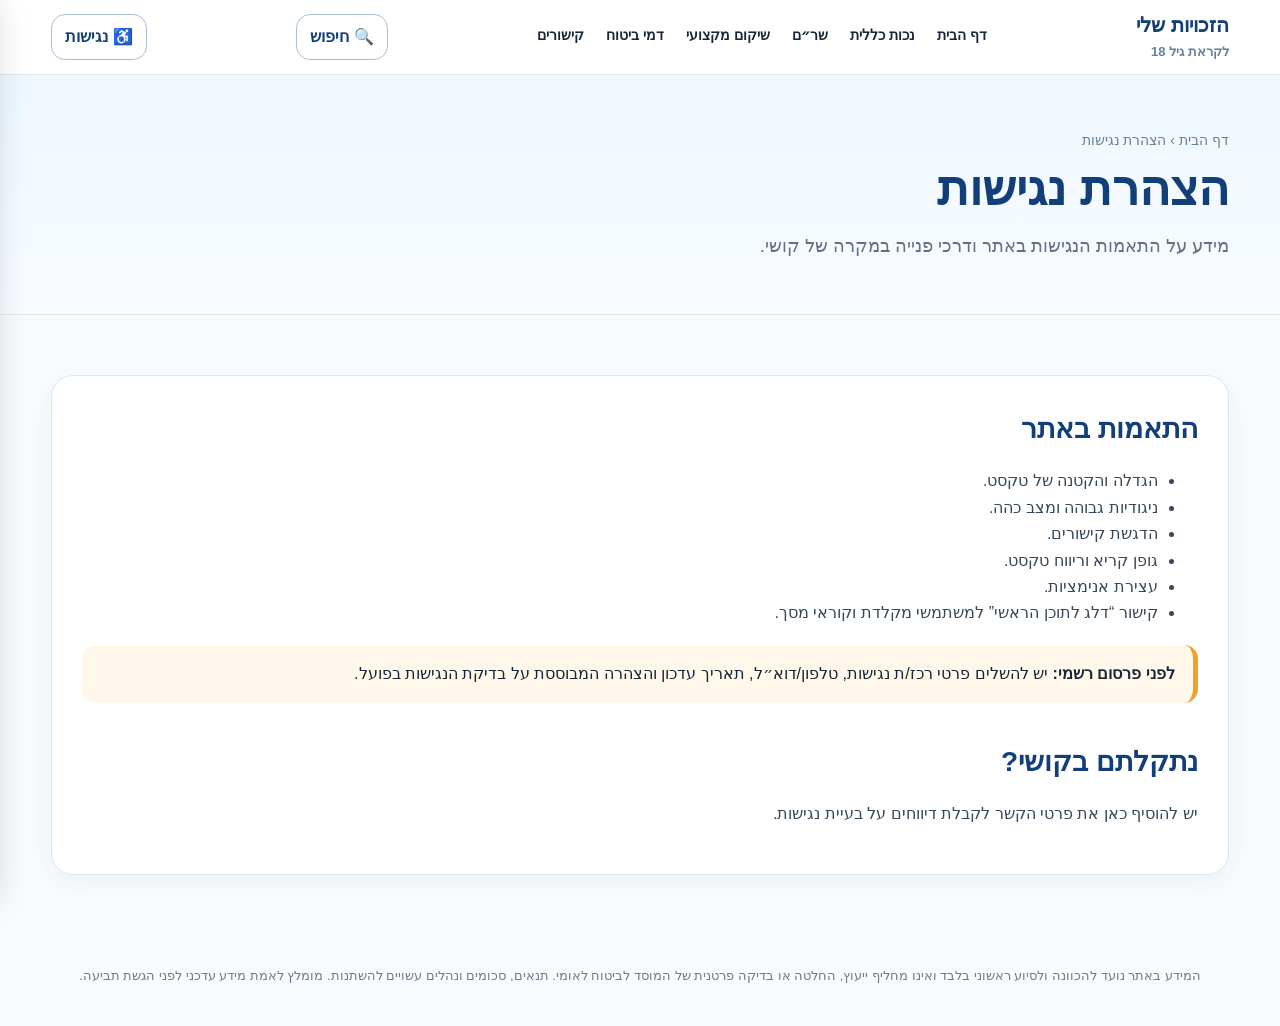
==== accessibility.html @ 611c0c7a "Add files via upload" ====
<!doctype html><html lang="he" dir="rtl"><head><meta charset="utf-8"><meta name="viewport" content="width=device-width,initial-scale=1">
<title>הזכויות שלי – לקראת גיל 18</title><link rel="stylesheet" href="styles.css"></head><body>

<div id="search-overlay" class="search-overlay" aria-hidden="true"></div>
<section id="search-modal" class="search-modal" role="dialog" aria-modal="true" aria-hidden="true" aria-labelledby="search-title">
  <div class="search-head">
    <h2 id="search-title">חיפוש באתר</h2>
    <button id="search-close" class="search-close" type="button" aria-label="סגירת חיפוש">×</button>
  </div>
  <div class="search-box">
    <input id="site-search-input" type="search" placeholder="לדוגמה: אי־כושר, שר״ם, עצמאי, גיוס, 20% נכות" autocomplete="off" aria-label="חיפוש באתר">
  </div>
  <div class="search-help">החיפוש מתבצע בכל עמודי האתר ומציג תוצאות מיידית.</div>
  <div id="search-count" class="search-count"></div>
  <div id="search-results" class="search-results" aria-live="polite"></div>
</section>


<a class="skip-link" href="#main">דלג/י לתוכן הראשי</a>
<div id="a11y-overlay" class="a11y-overlay" aria-hidden="true"></div>
<aside id="a11y-panel" class="a11y-panel" aria-hidden="true" aria-labelledby="a11y-title">
  <div class="a11y-head"><h2 id="a11y-title">אפשרויות נגישות</h2><button id="a11y-close" class="a11y-close" type="button" aria-label="סגירת תפריט נגישות">×</button></div>
  <p class="a11y-intro">אפשר להתאים את תצוגת האתר לצרכים שלך. ההעדפות נשמרות במכשיר.</p>
  <div class="a11y-grid">
    <button id="font-plus" class="a11y-action" type="button"><span>א+</span>הגדלת טקסט</button>
    <button id="font-minus" class="a11y-action" type="button"><span>א−</span>הקטנת טקסט</button>
    <button class="a11y-action" type="button" data-a11y-toggle="contrast" aria-pressed="false"><span>◐</span>ניגודיות גבוהה</button>
    <button class="a11y-action" type="button" data-a11y-toggle="dark" aria-pressed="false"><span>☾</span>מצב כהה</button>
    <button class="a11y-action" type="button" data-a11y-toggle="links" aria-pressed="false"><span>🔗</span>הדגשת קישורים</button>
    <button class="a11y-action" type="button" data-a11y-toggle="readable" aria-pressed="false"><span>אא</span>גופן קריא</button>
    <button class="a11y-action" type="button" data-a11y-toggle="spacing" aria-pressed="false"><span>↔</span>ריווח טקסט</button>
    <button class="a11y-action" type="button" data-a11y-toggle="motion" aria-pressed="false"><span>Ⅱ</span>עצירת אנימציות</button>
  </div>
  <button id="a11y-reset" class="a11y-reset" type="button">איפוס הגדרות נגישות</button>
  <a class="a11y-statement" href="accessibility.html">הצהרת נגישות</a>
  <div class="a11y-note">הכלים מסייעים בהתאמת התצוגה. נגישות מלאה תלויה גם במבנה האתר, ניווט מקלדת, קוראי מסך ותוכן חלופי.</div>
</aside>
<header><div class="container nav">
<a class="brand" href="index.html">הזכויות שלי<br><small>לקראת גיל 18</small></a>
<nav class="menu">
<a href="index.html">דף הבית</a>
<a href="disability.html">נכות כללית</a>
<a href="special-services.html">שר״ם</a>
<a href="vocational-rehab.html">שיקום מקצועי</a>
<a href="insurance.html">דמי ביטוח</a>
<a href="links.html">קישורים</a>
</nav>
<button class="search-trigger" type="button" data-search-trigger aria-haspopup="dialog" aria-controls="search-modal">🔍 חיפוש</button>
<button id="a11y-trigger" class="access" type="button" aria-haspopup="dialog" aria-expanded="false" aria-controls="a11y-panel">♿ נגישות</button>
</div></header>
<main id="main">
<section class="page-hero"><div class="container"><div class="breadcrumb"><a href="index.html">דף הבית</a> › הצהרת נגישות</div><h1>הצהרת נגישות</h1><p>מידע על התאמות הנגישות באתר ודרכי פנייה במקרה של קושי.</p></div></section>
<section class="section"><div class="container"><article class="content">
<h2>התאמות באתר</h2><ul><li>הגדלה והקטנה של טקסט.</li><li>ניגודיות גבוהה ומצב כהה.</li><li>הדגשת קישורים.</li><li>גופן קריא וריווח טקסט.</li><li>עצירת אנימציות.</li><li>קישור “דלג לתוכן הראשי” למשתמשי מקלדת וקוראי מסך.</li></ul>
<div class="warning callout"><b>לפני פרסום רשמי:</b> יש להשלים פרטי רכז/ת נגישות, טלפון/דוא״ל, תאריך עדכון והצהרה המבוססת על בדיקת הנגישות בפועל.</div>
<h2>נתקלתם בקושי?</h2><p>יש להוסיף כאן את פרטי הקשר לקבלת דיווחים על בעיית נגישות.</p>
</article></div></section></main>
<footer><div class="container">
המידע באתר נועד להכוונה ולסיוע ראשוני בלבד ואינו מחליף ייעוץ, החלטה או בדיקה פרטנית של המוסד לביטוח לאומי.
תנאים, סכומים ונהלים עשויים להשתנות. מומלץ לאמת מידע עדכני לפני הגשת תביעה.
</div></footer><script src="search-index.js"></script><script src="script.js"></script></body></html>
---- styles.css ----
:root{
  --navy:#123f7a; --navy2:#0d315f; --teal:#18a7a0; --purple:#6c59c8;
  --orange:#f1a129; --ink:#182638; --muted:#617083; --line:#dce7f0;
  --bg:#f7fbfe; --white:#fff; --soft:#edf7fc; --danger:#b64141;
  --base-font-size:16px; --text-spacing:normal;
}
*{box-sizing:border-box}
html{scroll-behavior:smooth;font-size:var(--base-font-size)}
body{margin:0;font-family:Arial,"Segoe UI",sans-serif;color:var(--ink);background:var(--bg);line-height:1.65;letter-spacing:var(--text-spacing)}
a{text-decoration:none;color:inherit} button,select,input{font:inherit}
.container{width:min(1180px,92%);margin:auto}
header{position:sticky;top:0;z-index:50;background:#ffffffed;backdrop-filter:blur(12px);border-bottom:1px solid var(--line)}
.nav{display:flex;align-items:center;justify-content:space-between;gap:18px;padding:13px 0}
.brand{font-weight:900;color:var(--navy);font-size:20px;line-height:1.2}.brand small{font-size:13px;font-weight:700;color:#66809a}
.menu{display:flex;gap:22px;align-items:center;font-weight:700;font-size:14px}.menu a{padding:9px 0;border-bottom:2px solid transparent}
.menu a:hover,.menu a.active{color:var(--navy);border-color:var(--teal)}
.access{border:1px solid #a9bfd5;border-radius:14px;padding:9px 13px;background:white;color:var(--navy);font-weight:800;cursor:pointer}
.hero{padding:64px 0;background:linear-gradient(180deg,#edf8ff 0%,#f9fcff 100%);border-bottom:1px solid var(--line)}
.hero-grid{display:grid;grid-template-columns:1.18fr .82fr;gap:36px;align-items:center}.eyebrow{font-weight:900;color:var(--teal);margin-bottom:12px}
h1{font-size:clamp(44px,6vw,72px);line-height:1.05;color:var(--navy);margin:0 0 16px}.hero p{font-size:20px;color:var(--muted);max-width:760px}
.btn{display:inline-flex;align-items:center;justify-content:center;gap:7px;border:0;border-radius:15px;padding:13px 20px;font-weight:900;cursor:pointer}
.primary{background:var(--navy);color:white}.secondary{background:white;border:1px solid #b8cadc;color:var(--navy)}
.ctas{display:flex;gap:12px;flex-wrap:wrap;margin-top:24px}.sign{display:grid;gap:12px}.sign a{color:white;padding:16px 20px;border-radius:16px;font-weight:900;font-size:19px;box-shadow:0 8px 22px #173c6220}
.s1{background:var(--navy)} .s2{background:var(--teal)} .s3{background:var(--purple)} .s4{background:var(--orange)}
.quiz{margin-top:-24px;background:white;border:1px solid var(--line);border-radius:25px;padding:28px;box-shadow:0 14px 34px #173c6218}
.section{padding:60px 0}.section h2,.quiz h2{text-align:center;color:var(--navy);font-size:34px;margin:0 0 8px}.sub{text-align:center;color:var(--muted);margin-bottom:22px}
.fields{display:grid;grid-template-columns:repeat(5,1fr);gap:12px}.field label{display:block;font-weight:900;font-size:13px;margin-bottom:8px}
select{width:100%;padding:12px;border:1px solid #ccd9e5;border-radius:12px;background:white}.quiz-action{text-align:center;margin-top:20px}
.result{display:none;margin-top:18px;background:#eef8ff;color:var(--navy);padding:16px;border-radius:15px;font-weight:800}
.cards{display:grid;grid-template-columns:repeat(4,1fr);gap:18px;margin-top:28px}.card{background:#fff;border:1px solid var(--line);border-radius:22px;padding:22px;box-shadow:0 8px 24px #173c6210;display:flex;flex-direction:column;min-height:455px}
.icon{width:72px;height:72px;border-radius:50%;display:grid;place-items:center;color:#fff;font-size:30px;margin-bottom:15px}.card h3{margin:0 0 7px;font-size:23px}.card p{color:var(--muted)}.card ul{padding-right:20px;line-height:1.95}.spacer{flex:1}
.blue .icon,.blue .btn{background:var(--navy)} .teal .icon,.teal .btn{background:var(--teal)} .purple .icon,.purple .btn{background:var(--purple)} .orange .icon,.orange .btn{background:var(--orange)} .card .btn{color:white}
.next{background:linear-gradient(135deg,#e9f6ff,#f7fbff);border:1px solid var(--line);border-radius:24px;padding:28px}.next h2{text-align:right;margin:0 0 8px}.next p{color:var(--muted)}
.links-grid{display:grid;grid-template-columns:repeat(4,1fr);gap:14px;margin-top:24px}.linkbox{background:#fff;border:1px solid var(--line);border-radius:18px;padding:20px}.linkbox .emoji{font-size:28px}.linkbox b{display:block;color:var(--navy);margin-top:8px}.linkbox small{display:block;color:var(--muted);margin-top:5px}
.page-hero{padding:54px 0 34px;background:linear-gradient(180deg,#eef8ff,#f9fcff);border-bottom:1px solid var(--line)}.page-hero h1{font-size:48px}.page-hero p{font-size:18px;color:var(--muted);max-width:800px}
.breadcrumb{font-size:14px;color:#67809a;margin-bottom:12px}.content-layout{display:grid;grid-template-columns:260px 1fr;gap:28px;align-items:start}.toc{position:sticky;top:92px;background:white;border:1px solid var(--line);border-radius:18px;padding:18px}
.toc b{color:var(--navy);display:block;margin-bottom:8px}.toc a{display:block;padding:7px 0;color:#506579}.content{background:white;border:1px solid var(--line);border-radius:22px;padding:30px;box-shadow:0 8px 24px #173c620c}
.content h2{text-align:right;color:var(--navy);font-size:28px;margin:36px 0 10px}.content h2:first-child{margin-top:0}.content h3{color:var(--navy2);margin:24px 0 7px}.content p,.content li{color:#36485a}
.callout{border-right:5px solid var(--teal);background:#effafa;padding:16px 18px;border-radius:14px;margin:18px 0}.warning{border-right-color:var(--orange);background:#fff7e9}.critical{border-right-color:var(--danger);background:#fff2f2}
.steps{display:grid;gap:12px;margin:18px 0}.step{display:grid;grid-template-columns:44px 1fr;gap:12px;align-items:start;background:#f8fbfe;border:1px solid var(--line);border-radius:15px;padding:15px}
.stepnum{width:40px;height:40px;border-radius:50%;display:grid;place-items:center;background:var(--navy);color:#fff;font-weight:900}
.tablewrap{overflow:auto;margin:16px 0}table{width:100%;border-collapse:collapse;min-width:650px}th,td{padding:12px 14px;border-bottom:1px solid var(--line);text-align:right;vertical-align:top}th{background:#eef6fb;color:var(--navy)}
.resource-list{display:grid;gap:10px}.resource{display:flex;justify-content:space-between;gap:12px;align-items:center;border:1px solid var(--line);border-radius:14px;padding:14px;background:#fff}.resource .meta{color:var(--muted);font-size:13px}.out{color:var(--navy);font-weight:900}
footer{padding:30px 0 40px;color:#6f7c8c;text-align:center;font-size:13px}.badge{display:inline-block;border-radius:999px;padding:5px 10px;background:#eaf4ff;color:var(--navy);font-size:12px;font-weight:900}

/* Accessibility panel */
.skip-link{position:fixed;top:-60px;right:20px;background:#000;color:#fff;padding:10px 14px;z-index:9999;border-radius:0 0 10px 10px}.skip-link:focus{top:0}
.a11y-overlay{position:fixed;inset:0;background:rgba(10,30,50,.35);z-index:9997;display:none}.a11y-overlay.open{display:block}
.a11y-panel{position:fixed;top:0;left:0;height:100vh;width:min(390px,92vw);z-index:9998;background:#fff;box-shadow:8px 0 36px rgba(0,0,0,.22);padding:24px;transform:translateX(-105%);transition:transform .22s ease;overflow:auto}
.a11y-panel.open{transform:translateX(0)}.a11y-head{display:flex;align-items:center;justify-content:space-between;gap:10px;margin-bottom:8px}.a11y-head h2{margin:0;color:var(--navy);font-size:26px}
.a11y-close{width:40px;height:40px;border-radius:50%;border:1px solid var(--line);background:#fff;cursor:pointer;font-size:22px}.a11y-intro{margin:0 0 18px;color:var(--muted)}
.a11y-grid{display:grid;grid-template-columns:1fr 1fr;gap:10px}.a11y-action{border:1px solid var(--line);background:#fff;border-radius:14px;padding:14px 10px;min-height:78px;cursor:pointer;font-weight:800;color:var(--navy);display:flex;flex-direction:column;justify-content:center;align-items:center;gap:4px}
.a11y-action:hover,.a11y-action[aria-pressed="true"]{background:#edf7ff;border-color:#7ca8d2}.a11y-action span{font-size:22px}.a11y-reset{width:100%;margin-top:14px;background:var(--navy);color:#fff;border:0;border-radius:14px;padding:13px;font-weight:900;cursor:pointer}
.a11y-statement{display:block;margin-top:16px;text-align:center;color:var(--navy);font-weight:800;text-decoration:underline}.a11y-note{font-size:12px;color:#6d7b8a;margin-top:14px;padding-top:12px;border-top:1px solid var(--line)}

/* Accessibility states */
body.a11y-contrast{background:#000!important;color:#fff!important}body.a11y-contrast *{background-color:#000!important;color:#fff!important;border-color:#fff!important;box-shadow:none!important}
body.a11y-dark{background:#111827;color:#f8fafc}body.a11y-dark header,body.a11y-dark .card,body.a11y-dark .quiz,body.a11y-dark .content,body.a11y-dark .toc,body.a11y-dark .linkbox,body.a11y-dark .resource,body.a11y-dark .a11y-panel{background:#172033;color:#f8fafc}
body.a11y-dark p,body.a11y-dark li,body.a11y-dark .sub,body.a11y-dark .meta{color:#d1d5db}
body.a11y-links a{text-decoration:underline!important;text-decoration-thickness:2px!important;text-underline-offset:3px!important}
body.a11y-readable,body.a11y-readable *{font-family:Arial,Helvetica,sans-serif!important}
body.a11y-spacing{--text-spacing:.04em}body.a11y-spacing p,body.a11y-spacing li{line-height:1.95}
body.a11y-no-motion *,body.a11y-no-motion *::before,body.a11y-no-motion *::after{animation:none!important;transition:none!important;scroll-behavior:auto!important}
:focus-visible{outline:3px solid #ffbf00;outline-offset:3px}
@media(max-width:960px){.hero-grid{grid-template-columns:1fr}.sign{display:none}.fields{grid-template-columns:1fr 1fr}.cards{grid-template-columns:1fr 1fr}.links-grid{grid-template-columns:1fr 1fr}.content-layout{grid-template-columns:1fr}.toc{position:static}.menu{display:none}}
@media(max-width:620px){.fields,.cards,.links-grid{grid-template-columns:1fr}.page-hero h1{font-size:38px}.content{padding:20px}.a11y-grid{grid-template-columns:1fr 1fr}}


/* Site search */
.search-trigger{
  border:1px solid #a9bfd5;border-radius:14px;padding:9px 13px;background:white;color:var(--navy);
  font-weight:800;cursor:pointer;display:inline-flex;align-items:center;gap:7px
}
.search-overlay{position:fixed;inset:0;background:rgba(10,30,50,.38);z-index:9994;display:none}
.search-overlay.open{display:block}
.search-modal{
  position:fixed;top:8vh;right:50%;transform:translateX(50%) scale(.98);
  width:min(760px,92vw);max-height:82vh;overflow:auto;background:#fff;border-radius:22px;
  box-shadow:0 24px 70px rgba(0,0,0,.28);z-index:9995;padding:22px;display:none
}
.search-modal.open{display:block;transform:translateX(50%) scale(1)}
.search-head{display:flex;align-items:center;justify-content:space-between;gap:12px;margin-bottom:14px}
.search-head h2{margin:0;color:var(--navy);font-size:28px}
.search-close{width:40px;height:40px;border-radius:50%;border:1px solid var(--line);background:#fff;cursor:pointer;font-size:22px}
.search-box{display:flex;gap:10px}
.search-box input{
  flex:1;border:1px solid #b8cadc;border-radius:14px;padding:14px 16px;font-size:18px;outline:none
}
.search-box input:focus{border-color:var(--navy);box-shadow:0 0 0 3px rgba(18,63,122,.12)}
.search-help{color:var(--muted);font-size:13px;margin:10px 0 4px}
.search-results{display:grid;gap:10px;margin-top:14px}
.search-result{
  display:block;border:1px solid var(--line);border-radius:14px;padding:14px;background:#fff
}
.search-result:hover{background:#f3f9fd;border-color:#9fbcd6}
.search-result b{display:block;color:var(--navy);margin-bottom:4px}
.search-result span{display:block;color:var(--muted);font-size:14px;line-height:1.55}
.search-empty{padding:18px;border-radius:14px;background:#f8fbfe;color:var(--muted);text-align:center}
.search-count{font-size:13px;color:var(--muted);margin-top:12px}
mark{background:#fff0a6;padding:0 2px;border-radius:3px}
body.a11y-contrast .search-modal, body.a11y-contrast .search-result, body.a11y-contrast .search-box input{background:#000!important;color:#fff!important}
body.a11y-dark .search-modal, body.a11y-dark .search-result, body.a11y-dark .search-box input{background:#172033;color:#f8fafc}
@media(max-width:620px){
  .search-modal{top:3vh;max-height:92vh;padding:16px}
  .search-box input{font-size:16px}
}

.search-page{display:block;color:var(--teal);font-weight:800;margin:-1px 0 5px;font-size:12px}

.card a.icon{cursor:pointer;text-decoration:none}.card a.icon:hover{transform:translateY(-2px)}
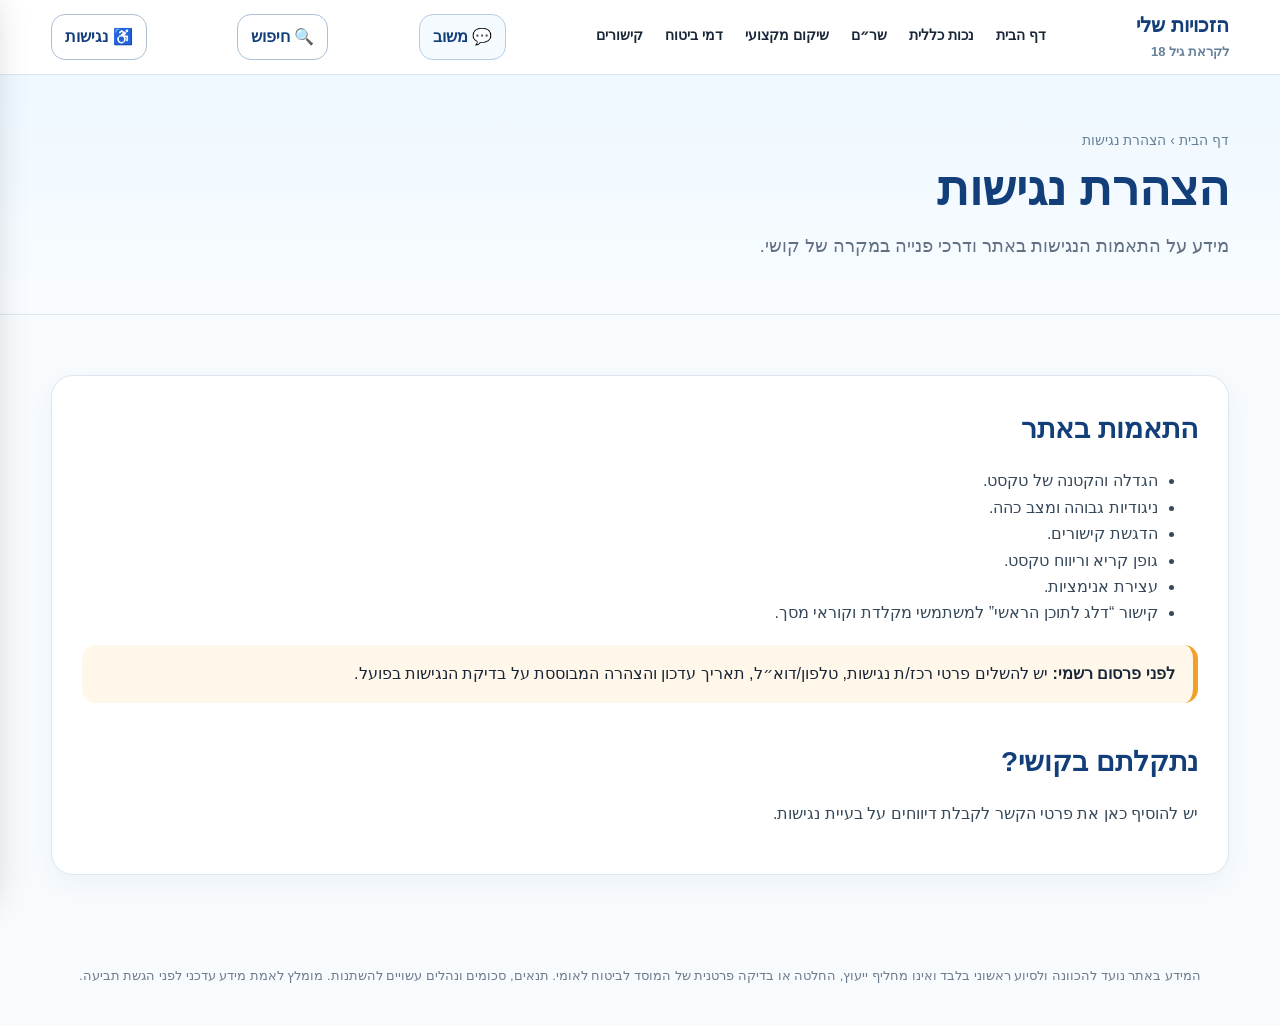
==== commit 69afc190: "Add files via upload" ====
--- a/accessibility.html
+++ b/accessibility.html
@@ -45,9 +45,23 @@
 <a href="insurance.html">דמי ביטוח</a>
 <a href="links.html">קישורים</a>
 </nav>
+<a href="feedback.html" class="feedback-nav">💬 משוב</a>
 <button class="search-trigger" type="button" data-search-trigger aria-haspopup="dialog" aria-controls="search-modal">🔍 חיפוש</button>
+<button class="mobile-menu-trigger" type="button" data-mobile-menu-trigger aria-expanded="false" aria-controls="mobile-menu">☰ תפריט</button>
 <button id="a11y-trigger" class="access" type="button" aria-haspopup="dialog" aria-expanded="false" aria-controls="a11y-panel">♿ נגישות</button>
 </div></header>
+
+<div id="mobile-menu" class="mobile-menu" aria-hidden="true">
+  <a href="index.html">דף הבית</a>
+  <a href="disability.html">נכות כללית</a>
+  <a href="special-services.html">שירותים מיוחדים (שר״ם)</a>
+  <a href="vocational-rehab.html">שיקום מקצועי</a>
+  <a href="insurance.html">דמי ביטוח</a>
+  <a href="links.html">קישורים וכלי עזר</a>
+  <a href="feedback.html">💬 משוב</a>
+  <button type="button" data-mobile-search>🔍 חיפוש באתר</button>
+</div>
+
 <main id="main">
 <section class="page-hero"><div class="container"><div class="breadcrumb"><a href="index.html">דף הבית</a> › הצהרת נגישות</div><h1>הצהרת נגישות</h1><p>מידע על התאמות הנגישות באתר ודרכי פנייה במקרה של קושי.</p></div></section>
 <section class="section"><div class="container"><article class="content">
@@ -58,4 +72,5 @@
 <footer><div class="container">
 המידע באתר נועד להכוונה ולסיוע ראשוני בלבד ואינו מחליף ייעוץ, החלטה או בדיקה פרטנית של המוסד לביטוח לאומי.
 תנאים, סכומים ונהלים עשויים להשתנות. מומלץ לאמת מידע עדכני לפני הגשת תביעה.
-</div></footer><script src="search-index.js"></script><script src="script.js"></script></body></html>+</div></footer><script src="search-index.js"></script><script src="script.js"></script><a class="feedback-fab" href="feedback.html" aria-label="שליחת משוב">💬 משוב</a>
+</body></html>
--- a/styles.css
+++ b/styles.css
@@ -109,3 +109,149 @@
 .search-page{display:block;color:var(--teal);font-weight:800;margin:-1px 0 5px;font-size:12px}
 
 .card a.icon{cursor:pointer;text-decoration:none}.card a.icon:hover{transform:translateY(-2px)}
+
+
+/* ===== Pilot mobile + feedback improvements ===== */
+.feedback-nav{
+  display:inline-flex;align-items:center;justify-content:center;gap:6px;
+  padding:9px 13px;border-radius:14px;border:1px solid #b7cce0;
+  background:#f5faff;color:var(--navy);font-weight:850;text-decoration:none;white-space:nowrap
+}
+.feedback-nav:hover{background:#eaf5ff}
+.mobile-menu-trigger{display:none}
+.mobile-menu{
+  display:none;position:fixed;top:72px;right:4%;left:4%;z-index:9993;
+  background:#fff;border:1px solid var(--line);border-radius:18px;padding:10px;
+  box-shadow:0 18px 45px rgba(8,32,58,.22)
+}
+.mobile-menu.open{display:grid}
+.mobile-menu a,.mobile-menu button{
+  display:block;width:100%;border:0;background:#fff;color:var(--navy);font:inherit;
+  text-align:right;text-decoration:none;padding:14px;border-radius:12px;font-weight:800;cursor:pointer
+}
+.mobile-menu a:hover,.mobile-menu button:hover{background:#eef7fd}
+
+.feedback-fab{
+  display:none;position:fixed;left:14px;bottom:14px;z-index:9988;
+  background:var(--navy);color:#fff;text-decoration:none;border-radius:999px;
+  padding:11px 15px;font-weight:850;box-shadow:0 10px 26px rgba(18,63,122,.28)
+}
+.feedback-section{padding-top:0}
+.feedback-strip{
+  display:flex;align-items:center;justify-content:space-between;gap:22px;
+  background:#f2f8ff;border:1px solid #cfe1f2;border-radius:20px;padding:22px
+}
+.feedback-strip h2{margin:0 0 5px;color:var(--navy)}
+.feedback-strip p{margin:0;color:var(--muted)}
+
+.feedback-layout{display:grid;grid-template-columns:minmax(0,1fr) 300px;gap:24px;align-items:start}
+.feedback-card{max-width:none}
+.feedback-note{
+  background:#f7fbff;border:1px solid var(--line);border-radius:18px;padding:20px;
+  line-height:1.7;color:var(--muted);position:sticky;top:100px
+}
+.feedback-note b{color:var(--navy);font-size:18px}
+.feedback-form{display:grid;gap:22px}
+.feedback-form fieldset{border:0;padding:0;margin:0}
+.feedback-form legend{font-weight:900;color:var(--navy);font-size:18px;margin-bottom:10px}
+.choice-row{display:flex;gap:9px;flex-wrap:wrap}
+.choice-row label{
+  display:flex;align-items:center;gap:7px;border:1px solid #c6d7e6;background:#fff;
+  border-radius:999px;padding:10px 14px;cursor:pointer;min-height:44px
+}
+.choice-row label:has(input:checked){background:#eaf5ff;border-color:#7ba8cf}
+.feedback-form textarea{
+  width:100%;min-height:110px;resize:vertical;border:1px solid #b8cadc;border-radius:14px;
+  padding:13px 14px;font:inherit;line-height:1.6
+}
+.feedback-form textarea:focus{outline:3px solid rgba(18,63,122,.12);border-color:var(--navy)}
+.rating-row{display:flex;gap:8px;direction:ltr;justify-content:flex-end}
+.rating-row label{cursor:pointer}
+.rating-row input{position:absolute;opacity:0}
+.rating-row span{
+  display:grid;place-items:center;width:46px;height:46px;border:1px solid #bfd1e1;border-radius:50%;
+  background:#fff;font-weight:900;color:var(--navy)
+}
+.rating-row input:checked + span{background:var(--navy);color:#fff;border-color:var(--navy)}
+.rating-hint{display:flex;justify-content:space-between;color:var(--muted);font-size:13px;margin-top:6px}
+.feedback-submit{justify-self:start}
+.feedback-ready{border:1px solid #c4e3ce;background:#f3fbf5;border-radius:18px;padding:22px}
+.feedback-ready h2{margin-top:0}
+.feedback-ready pre{
+  white-space:pre-wrap;background:#fff;border:1px solid #d7e6dc;border-radius:14px;padding:15px;
+  font-family:inherit;line-height:1.7
+}
+.feedback-actions{display:flex;gap:10px;flex-wrap:wrap}
+.feedback-status{margin-top:12px;font-weight:700;color:var(--navy)}
+
+@media(max-width:960px){
+  header .nav{gap:8px;flex-wrap:nowrap}
+  .menu{display:none!important}
+  .mobile-menu-trigger{
+    display:inline-flex;align-items:center;justify-content:center;border:1px solid #b7cce0;
+    border-radius:12px;background:#fff;color:var(--navy);font-weight:850;padding:9px 11px;
+    min-height:44px;white-space:nowrap
+  }
+  .search-trigger{display:none!important}
+  .feedback-nav{display:none}
+  .access{min-height:44px}
+  .brand{margin-left:auto;min-width:0}
+  .brand small{font-size:11px}
+  .feedback-fab{display:inline-flex}
+  .hero{padding:38px 0 32px}
+  .hero-grid{grid-template-columns:1fr}
+  .hero h1{font-size:clamp(40px,11vw,60px);line-height:1.05}
+  .hero p{font-size:17px;line-height:1.7}
+  .ctas{align-items:stretch}
+  .ctas .btn{min-height:48px}
+  .quiz{padding:20px;margin-top:-6px}
+  .fields{grid-template-columns:1fr!important}
+  select{min-height:48px;font-size:16px}
+  .cards{grid-template-columns:1fr!important}
+  .card{padding:20px;min-height:0}
+  .card .btn{min-height:48px}
+  .links-grid{grid-template-columns:1fr!important}
+  .content-layout{grid-template-columns:1fr!important}
+  .toc{display:none}
+  .content{padding:20px}
+  .page-hero{padding:32px 0 22px}
+  .page-hero h1{font-size:clamp(34px,9vw,44px);line-height:1.15}
+  .resource{gap:12px;align-items:flex-start}
+  .resource .out{white-space:nowrap}
+  .feedback-layout{grid-template-columns:1fr}
+  .feedback-note{position:static}
+}
+
+@media(max-width:620px){
+  .container{width:min(94%,1180px)}
+  header .nav{padding:9px 0}
+  .brand{font-size:17px;line-height:1.05}
+  .mobile-menu{top:64px}
+  .mobile-menu-trigger{font-size:14px;padding:8px 9px}
+  .access{font-size:14px;padding:8px 9px}
+  .hero{padding-top:30px}
+  .hero .eyebrow{font-size:13px}
+  .hero p{margin-bottom:18px}
+  .ctas{display:grid;grid-template-columns:1fr}
+  .ctas .btn{width:100%;justify-content:center;text-align:center}
+  .quiz h2,.section h2{font-size:28px}
+  .quiz{border-radius:18px;padding:17px}
+  .field label{font-size:15px}
+  .card{border-radius:18px}
+  .card h3{font-size:24px}
+  .content{border-radius:18px;padding:17px}
+  .content h2{font-size:27px;scroll-margin-top:80px}
+  .steps{gap:10px}
+  .step{padding:14px}
+  .feedback-strip{flex-direction:column;align-items:stretch;padding:18px}
+  .feedback-strip .btn{width:100%;justify-content:center}
+  .feedback-fab{left:10px;bottom:10px}
+  .rating-row{justify-content:space-between}
+  .rating-row span{width:44px;height:44px}
+  .choice-row{display:grid;grid-template-columns:1fr}
+  .choice-row label{border-radius:12px}
+  .feedback-submit{width:100%;justify-content:center}
+  .feedback-actions{display:grid;grid-template-columns:1fr}
+  .feedback-actions .btn{width:100%;justify-content:center}
+  footer{padding-bottom:72px}
+}
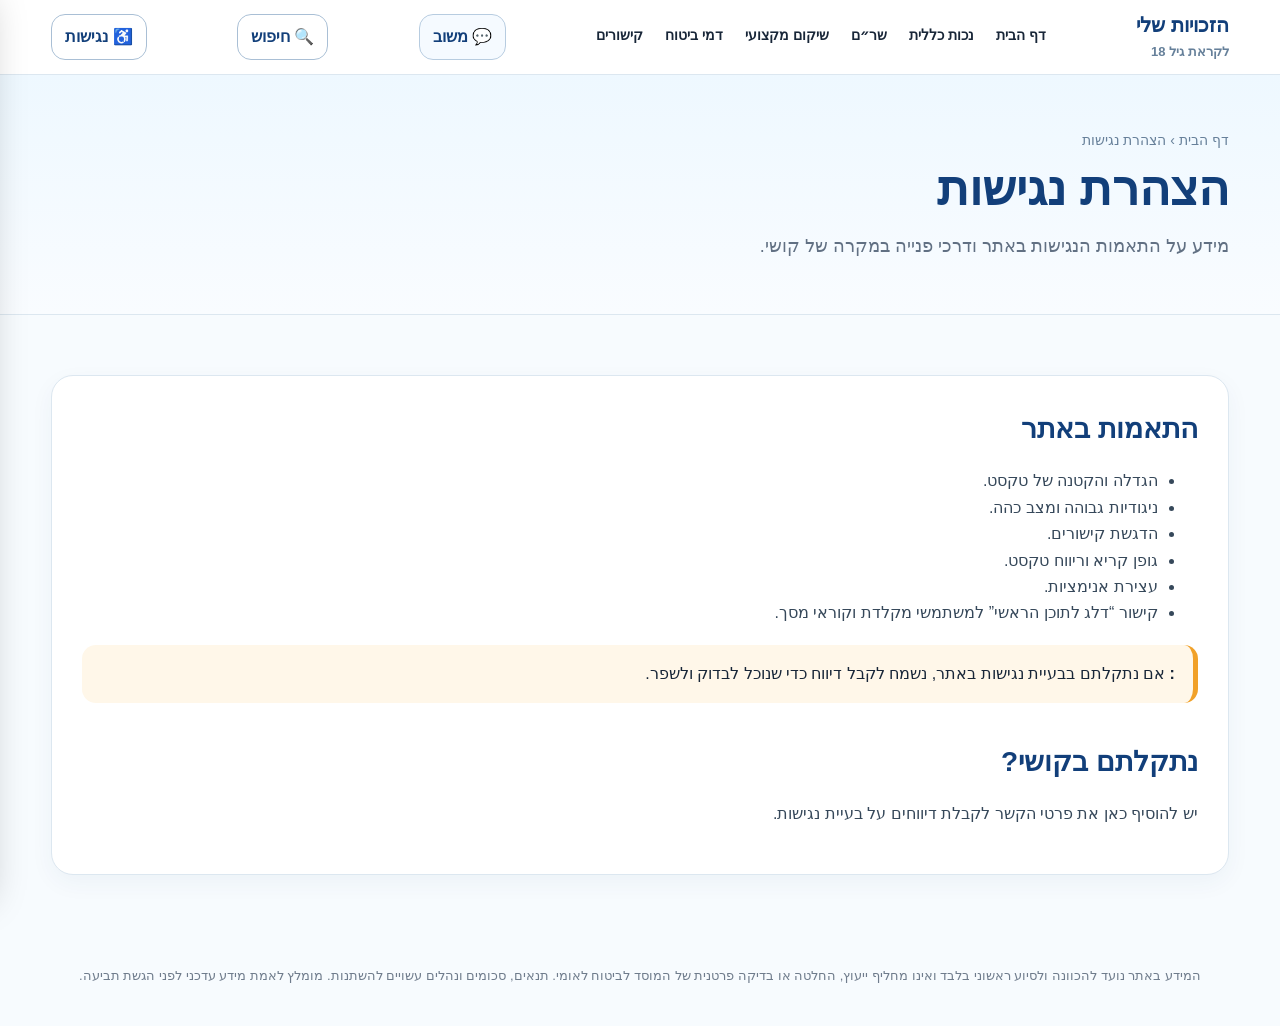
==== commit b1156166: "Update accessibility.html" ====
--- a/accessibility.html
+++ b/accessibility.html
@@ -66,11 +66,11 @@
 <section class="page-hero"><div class="container"><div class="breadcrumb"><a href="index.html">דף הבית</a> › הצהרת נגישות</div><h1>הצהרת נגישות</h1><p>מידע על התאמות הנגישות באתר ודרכי פנייה במקרה של קושי.</p></div></section>
 <section class="section"><div class="container"><article class="content">
 <h2>התאמות באתר</h2><ul><li>הגדלה והקטנה של טקסט.</li><li>ניגודיות גבוהה ומצב כהה.</li><li>הדגשת קישורים.</li><li>גופן קריא וריווח טקסט.</li><li>עצירת אנימציות.</li><li>קישור “דלג לתוכן הראשי” למשתמשי מקלדת וקוראי מסך.</li></ul>
-<div class="warning callout"><b>לפני פרסום רשמי:</b> יש להשלים פרטי רכז/ת נגישות, טלפון/דוא״ל, תאריך עדכון והצהרה המבוססת על בדיקת הנגישות בפועל.</div>
+<div class="warning callout"><b>:</b> אם נתקלתם בבעיית נגישות באתר, נשמח לקבל דיווח כדי שנוכל לבדוק ולשפר.</div>
 <h2>נתקלתם בקושי?</h2><p>יש להוסיף כאן את פרטי הקשר לקבלת דיווחים על בעיית נגישות.</p>
 </article></div></section></main>
 <footer><div class="container">
 המידע באתר נועד להכוונה ולסיוע ראשוני בלבד ואינו מחליף ייעוץ, החלטה או בדיקה פרטנית של המוסד לביטוח לאומי.
 תנאים, סכומים ונהלים עשויים להשתנות. מומלץ לאמת מידע עדכני לפני הגשת תביעה.
 </div></footer><script src="search-index.js"></script><script src="script.js"></script><a class="feedback-fab" href="feedback.html" aria-label="שליחת משוב">💬 משוב</a>
-</body></html>+</body></html>
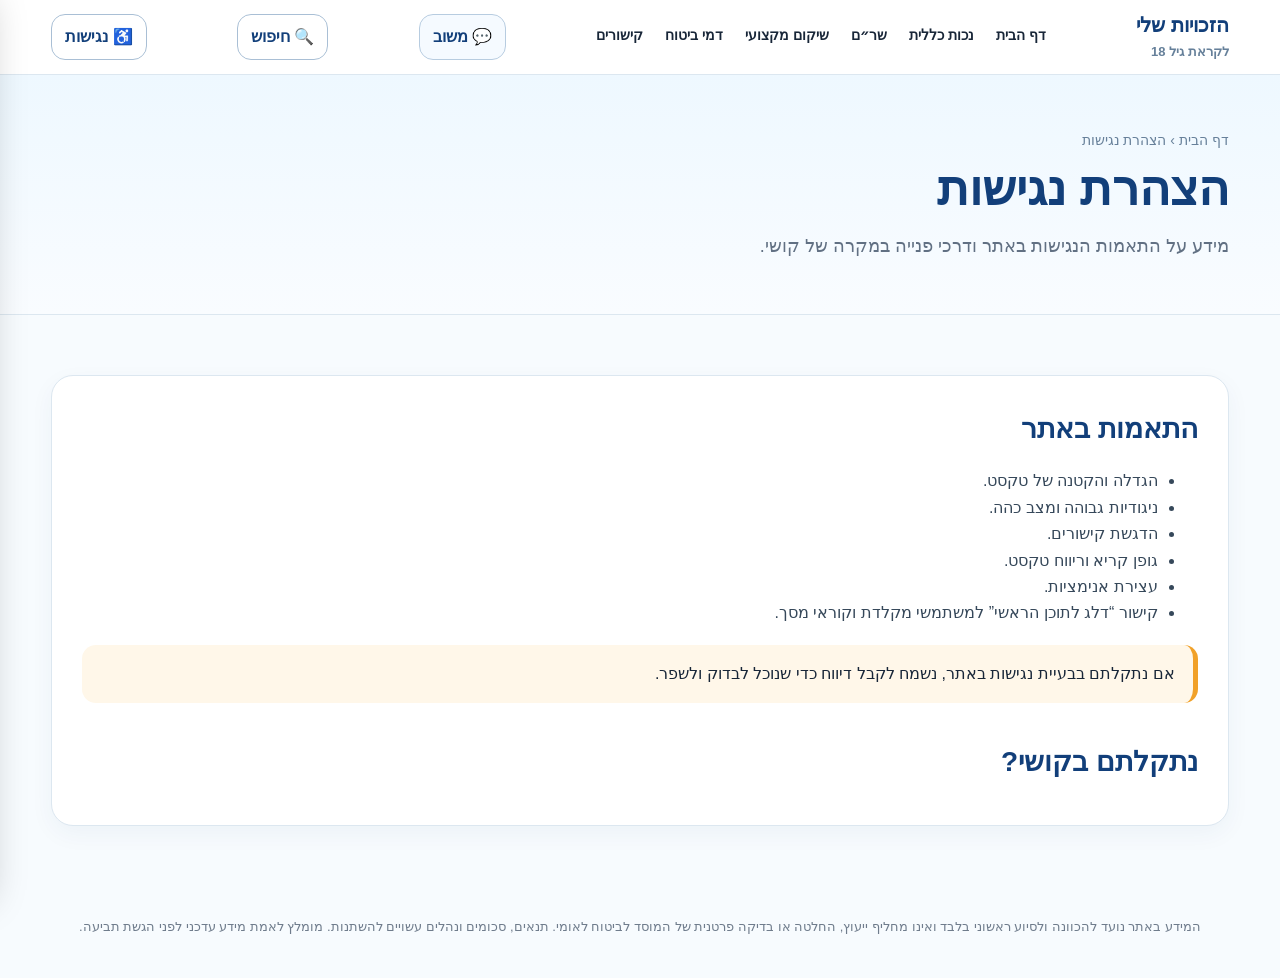
==== commit a114a20f: "Update accessibility.html" ====
--- a/accessibility.html
+++ b/accessibility.html
@@ -66,8 +66,8 @@
 <section class="page-hero"><div class="container"><div class="breadcrumb"><a href="index.html">דף הבית</a> › הצהרת נגישות</div><h1>הצהרת נגישות</h1><p>מידע על התאמות הנגישות באתר ודרכי פנייה במקרה של קושי.</p></div></section>
 <section class="section"><div class="container"><article class="content">
 <h2>התאמות באתר</h2><ul><li>הגדלה והקטנה של טקסט.</li><li>ניגודיות גבוהה ומצב כהה.</li><li>הדגשת קישורים.</li><li>גופן קריא וריווח טקסט.</li><li>עצירת אנימציות.</li><li>קישור “דלג לתוכן הראשי” למשתמשי מקלדת וקוראי מסך.</li></ul>
-<div class="warning callout"><b>:</b> אם נתקלתם בבעיית נגישות באתר, נשמח לקבל דיווח כדי שנוכל לבדוק ולשפר.</div>
-<h2>נתקלתם בקושי?</h2><p>יש להוסיף כאן את פרטי הקשר לקבלת דיווחים על בעיית נגישות.</p>
+<div class="warning callout"> אם נתקלתם בבעיית נגישות באתר, נשמח לקבל דיווח כדי שנוכל לבדוק ולשפר.</div>
+<h2>נתקלתם בקושי?</h2> 
 </article></div></section></main>
 <footer><div class="container">
 המידע באתר נועד להכוונה ולסיוע ראשוני בלבד ואינו מחליף ייעוץ, החלטה או בדיקה פרטנית של המוסד לביטוח לאומי.
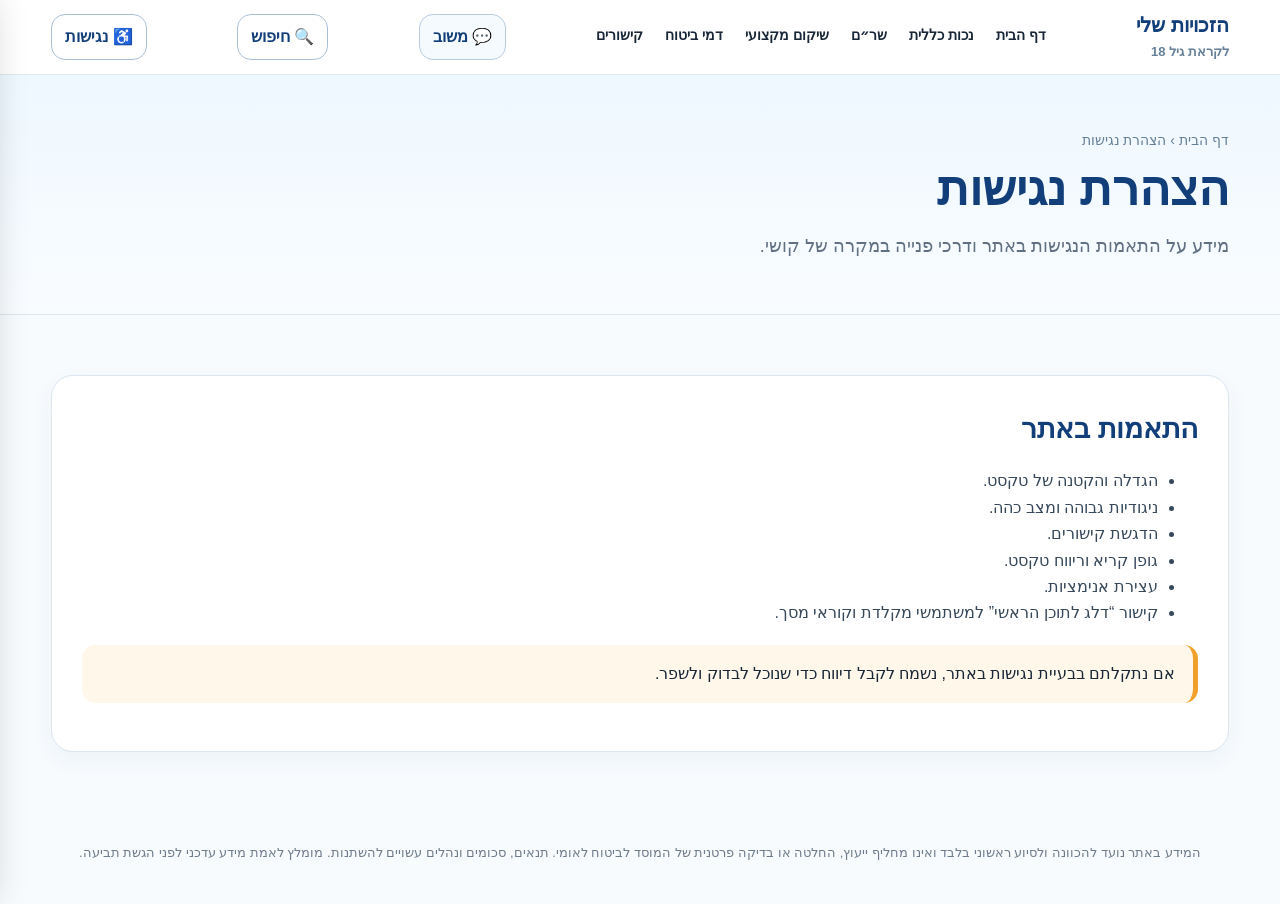
==== commit 63857997: "Update accessibility.html" ====
--- a/accessibility.html
+++ b/accessibility.html
@@ -67,7 +67,7 @@
 <section class="section"><div class="container"><article class="content">
 <h2>התאמות באתר</h2><ul><li>הגדלה והקטנה של טקסט.</li><li>ניגודיות גבוהה ומצב כהה.</li><li>הדגשת קישורים.</li><li>גופן קריא וריווח טקסט.</li><li>עצירת אנימציות.</li><li>קישור “דלג לתוכן הראשי” למשתמשי מקלדת וקוראי מסך.</li></ul>
 <div class="warning callout"> אם נתקלתם בבעיית נגישות באתר, נשמח לקבל דיווח כדי שנוכל לבדוק ולשפר.</div>
-<h2>נתקלתם בקושי?</h2> 
+
 </article></div></section></main>
 <footer><div class="container">
 המידע באתר נועד להכוונה ולסיוע ראשוני בלבד ואינו מחליף ייעוץ, החלטה או בדיקה פרטנית של המוסד לביטוח לאומי.
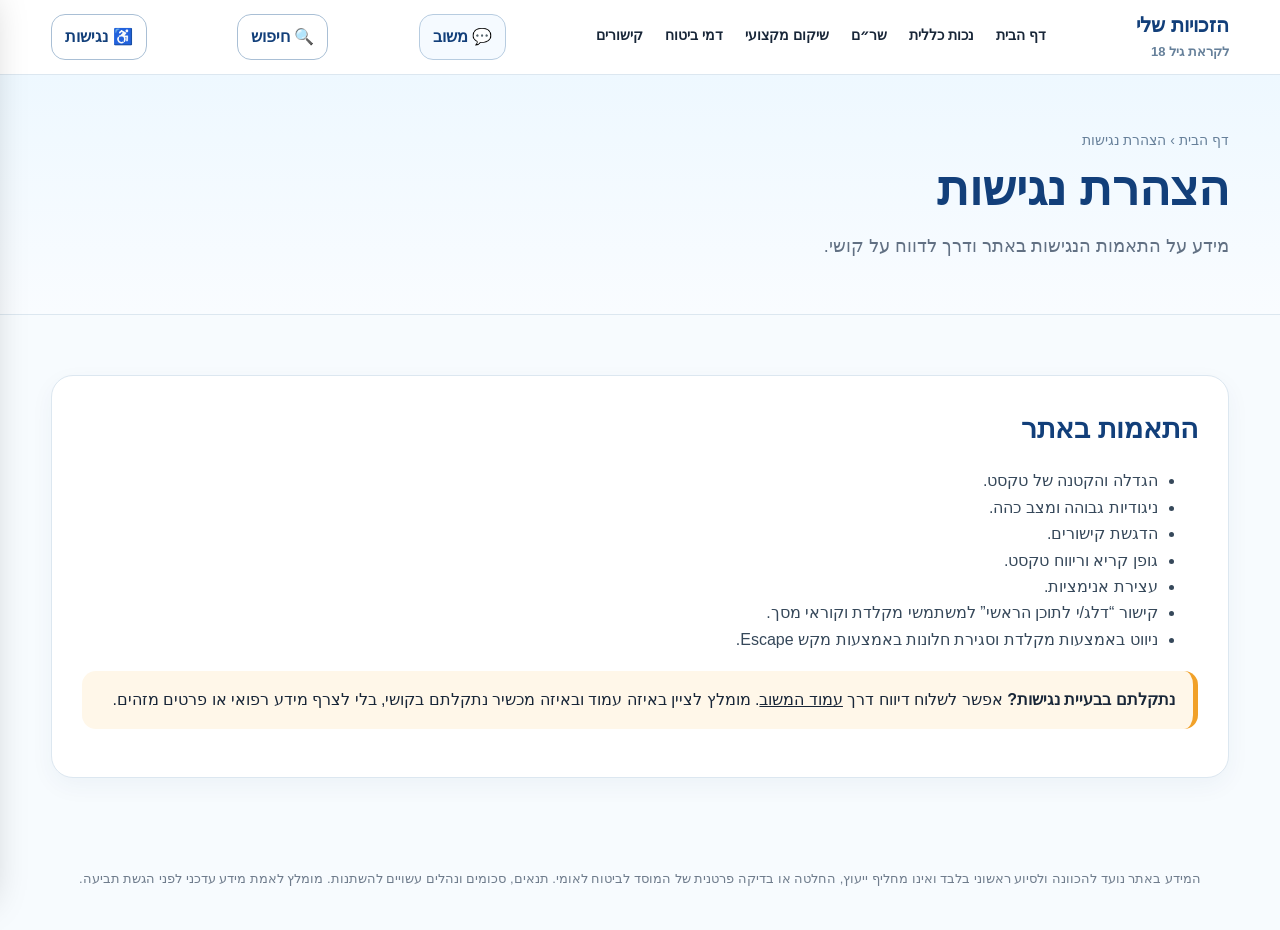
==== commit 16023422: "Improve accessibility statement and reporting path" ====
--- a/accessibility.html
+++ b/accessibility.html
@@ -1,76 +1,7 @@
-<!doctype html><html lang="he" dir="rtl"><head><meta charset="utf-8"><meta name="viewport" content="width=device-width,initial-scale=1">
-<title>הזכויות שלי – לקראת גיל 18</title><link rel="stylesheet" href="styles.css"></head><body>
-
-<div id="search-overlay" class="search-overlay" aria-hidden="true"></div>
-<section id="search-modal" class="search-modal" role="dialog" aria-modal="true" aria-hidden="true" aria-labelledby="search-title">
-  <div class="search-head">
-    <h2 id="search-title">חיפוש באתר</h2>
-    <button id="search-close" class="search-close" type="button" aria-label="סגירת חיפוש">×</button>
-  </div>
-  <div class="search-box">
-    <input id="site-search-input" type="search" placeholder="לדוגמה: אי־כושר, שר״ם, עצמאי, גיוס, 20% נכות" autocomplete="off" aria-label="חיפוש באתר">
-  </div>
-  <div class="search-help">החיפוש מתבצע בכל עמודי האתר ומציג תוצאות מיידית.</div>
-  <div id="search-count" class="search-count"></div>
-  <div id="search-results" class="search-results" aria-live="polite"></div>
-</section>
-
-
-<a class="skip-link" href="#main">דלג/י לתוכן הראשי</a>
-<div id="a11y-overlay" class="a11y-overlay" aria-hidden="true"></div>
-<aside id="a11y-panel" class="a11y-panel" aria-hidden="true" aria-labelledby="a11y-title">
-  <div class="a11y-head"><h2 id="a11y-title">אפשרויות נגישות</h2><button id="a11y-close" class="a11y-close" type="button" aria-label="סגירת תפריט נגישות">×</button></div>
-  <p class="a11y-intro">אפשר להתאים את תצוגת האתר לצרכים שלך. ההעדפות נשמרות במכשיר.</p>
-  <div class="a11y-grid">
-    <button id="font-plus" class="a11y-action" type="button"><span>א+</span>הגדלת טקסט</button>
-    <button id="font-minus" class="a11y-action" type="button"><span>א−</span>הקטנת טקסט</button>
-    <button class="a11y-action" type="button" data-a11y-toggle="contrast" aria-pressed="false"><span>◐</span>ניגודיות גבוהה</button>
-    <button class="a11y-action" type="button" data-a11y-toggle="dark" aria-pressed="false"><span>☾</span>מצב כהה</button>
-    <button class="a11y-action" type="button" data-a11y-toggle="links" aria-pressed="false"><span>🔗</span>הדגשת קישורים</button>
-    <button class="a11y-action" type="button" data-a11y-toggle="readable" aria-pressed="false"><span>אא</span>גופן קריא</button>
-    <button class="a11y-action" type="button" data-a11y-toggle="spacing" aria-pressed="false"><span>↔</span>ריווח טקסט</button>
-    <button class="a11y-action" type="button" data-a11y-toggle="motion" aria-pressed="false"><span>Ⅱ</span>עצירת אנימציות</button>
-  </div>
-  <button id="a11y-reset" class="a11y-reset" type="button">איפוס הגדרות נגישות</button>
-  <a class="a11y-statement" href="accessibility.html">הצהרת נגישות</a>
-  <div class="a11y-note">הכלים מסייעים בהתאמת התצוגה. נגישות מלאה תלויה גם במבנה האתר, ניווט מקלדת, קוראי מסך ותוכן חלופי.</div>
-</aside>
-<header><div class="container nav">
-<a class="brand" href="index.html">הזכויות שלי<br><small>לקראת גיל 18</small></a>
-<nav class="menu">
-<a href="index.html">דף הבית</a>
-<a href="disability.html">נכות כללית</a>
-<a href="special-services.html">שר״ם</a>
-<a href="vocational-rehab.html">שיקום מקצועי</a>
-<a href="insurance.html">דמי ביטוח</a>
-<a href="links.html">קישורים</a>
-</nav>
-<a href="feedback.html" class="feedback-nav">💬 משוב</a>
-<button class="search-trigger" type="button" data-search-trigger aria-haspopup="dialog" aria-controls="search-modal">🔍 חיפוש</button>
-<button class="mobile-menu-trigger" type="button" data-mobile-menu-trigger aria-expanded="false" aria-controls="mobile-menu">☰ תפריט</button>
-<button id="a11y-trigger" class="access" type="button" aria-haspopup="dialog" aria-expanded="false" aria-controls="a11y-panel">♿ נגישות</button>
-</div></header>
-
-<div id="mobile-menu" class="mobile-menu" aria-hidden="true">
-  <a href="index.html">דף הבית</a>
-  <a href="disability.html">נכות כללית</a>
-  <a href="special-services.html">שירותים מיוחדים (שר״ם)</a>
-  <a href="vocational-rehab.html">שיקום מקצועי</a>
-  <a href="insurance.html">דמי ביטוח</a>
-  <a href="links.html">קישורים וכלי עזר</a>
-  <a href="feedback.html">💬 משוב</a>
-  <button type="button" data-mobile-search>🔍 חיפוש באתר</button>
-</div>
-
-<main id="main">
-<section class="page-hero"><div class="container"><div class="breadcrumb"><a href="index.html">דף הבית</a> › הצהרת נגישות</div><h1>הצהרת נגישות</h1><p>מידע על התאמות הנגישות באתר ודרכי פנייה במקרה של קושי.</p></div></section>
-<section class="section"><div class="container"><article class="content">
-<h2>התאמות באתר</h2><ul><li>הגדלה והקטנה של טקסט.</li><li>ניגודיות גבוהה ומצב כהה.</li><li>הדגשת קישורים.</li><li>גופן קריא וריווח טקסט.</li><li>עצירת אנימציות.</li><li>קישור “דלג לתוכן הראשי” למשתמשי מקלדת וקוראי מסך.</li></ul>
-<div class="warning callout"> אם נתקלתם בבעיית נגישות באתר, נשמח לקבל דיווח כדי שנוכל לבדוק ולשפר.</div>
-
-</article></div></section></main>
-<footer><div class="container">
-המידע באתר נועד להכוונה ולסיוע ראשוני בלבד ואינו מחליף ייעוץ, החלטה או בדיקה פרטנית של המוסד לביטוח לאומי.
-תנאים, סכומים ונהלים עשויים להשתנות. מומלץ לאמת מידע עדכני לפני הגשת תביעה.
-</div></footer><script src="search-index.js"></script><script src="script.js"></script><a class="feedback-fab" href="feedback.html" aria-label="שליחת משוב">💬 משוב</a>
-</body></html>
+<!doctype html><html lang="he" dir="rtl"><head><meta charset="utf-8"><meta name="viewport" content="width=device-width,initial-scale=1"><title>הצהרת נגישות – הזכויות שלי</title><link rel="stylesheet" href="styles.css"></head><body>
+<div id="search-overlay" class="search-overlay" aria-hidden="true"></div><section id="search-modal" class="search-modal" role="dialog" aria-modal="true" aria-hidden="true" aria-labelledby="search-title"><div class="search-head"><h2 id="search-title">חיפוש באתר</h2><button id="search-close" class="search-close" type="button" aria-label="סגירת חיפוש">×</button></div><div class="search-box"><input id="site-search-input" type="search" placeholder="לדוגמה: אי־כושר, שר״ם, עצמאי, גיוס, 20% נכות" autocomplete="off" aria-label="חיפוש באתר"></div><div class="search-help">החיפוש מתבצע בכל עמודי האתר ומציג תוצאות מיידית.</div><div id="search-count" class="search-count"></div><div id="search-results" class="search-results" aria-live="polite"></div></section>
+<a class="skip-link" href="#main">דלג/י לתוכן הראשי</a><div id="a11y-overlay" class="a11y-overlay" aria-hidden="true"></div><aside id="a11y-panel" class="a11y-panel" aria-hidden="true" aria-labelledby="a11y-title"><div class="a11y-head"><h2 id="a11y-title">אפשרויות נגישות</h2><button id="a11y-close" class="a11y-close" type="button" aria-label="סגירת תפריט נגישות">×</button></div><p class="a11y-intro">אפשר להתאים את תצוגת האתר לצרכים שלך. ההעדפות נשמרות במכשיר.</p><div class="a11y-grid"><button id="font-plus" class="a11y-action" type="button"><span>א+</span>הגדלת טקסט</button><button id="font-minus" class="a11y-action" type="button"><span>א−</span>הקטנת טקסט</button><button class="a11y-action" type="button" data-a11y-toggle="contrast" aria-pressed="false"><span>◐</span>ניגודיות גבוהה</button><button class="a11y-action" type="button" data-a11y-toggle="dark" aria-pressed="false"><span>☾</span>מצב כהה</button><button class="a11y-action" type="button" data-a11y-toggle="links" aria-pressed="false"><span>🔗</span>הדגשת קישורים</button><button class="a11y-action" type="button" data-a11y-toggle="readable" aria-pressed="false"><span>אא</span>גופן קריא</button><button class="a11y-action" type="button" data-a11y-toggle="spacing" aria-pressed="false"><span>↔</span>ריווח טקסט</button><button class="a11y-action" type="button" data-a11y-toggle="motion" aria-pressed="false"><span>Ⅱ</span>עצירת אנימציות</button></div><button id="a11y-reset" class="a11y-reset" type="button">איפוס הגדרות נגישות</button><a class="a11y-statement" href="accessibility.html">הצהרת נגישות</a><div class="a11y-note">הכלים מסייעים בהתאמת התצוגה. נגישות מלאה תלויה גם במבנה האתר, ניווט מקלדת, קוראי מסך ותוכן חלופי.</div></aside>
+<header><div class="container nav"><a class="brand" href="index.html">הזכויות שלי<br><small>לקראת גיל 18</small></a><nav class="menu"><a href="index.html">דף הבית</a><a href="disability.html">נכות כללית</a><a href="special-services.html">שר״ם</a><a href="vocational-rehab.html">שיקום מקצועי</a><a href="insurance.html">דמי ביטוח</a><a href="links.html">קישורים</a></nav><a href="feedback.html" class="feedback-nav">💬 משוב</a><button class="search-trigger" type="button" data-search-trigger aria-haspopup="dialog" aria-controls="search-modal">🔍 חיפוש</button><button class="mobile-menu-trigger" type="button" data-mobile-menu-trigger aria-expanded="false" aria-controls="mobile-menu">☰ תפריט</button><button id="a11y-trigger" class="access" type="button" aria-haspopup="dialog" aria-expanded="false" aria-controls="a11y-panel">♿ נגישות</button></div></header>
+<div id="mobile-menu" class="mobile-menu" aria-hidden="true"><a href="index.html">דף הבית</a><a href="disability.html">נכות כללית</a><a href="special-services.html">שירותים מיוחדים (שר״ם)</a><a href="vocational-rehab.html">שיקום מקצועי</a><a href="insurance.html">דמי ביטוח</a><a href="links.html">קישורים וכלי עזר</a><a href="feedback.html">💬 משוב</a><button type="button" data-mobile-search>🔍 חיפוש באתר</button></div>
+<main id="main"><section class="page-hero"><div class="container"><div class="breadcrumb"><a href="index.html">דף הבית</a> › הצהרת נגישות</div><h1>הצהרת נגישות</h1><p>מידע על התאמות הנגישות באתר ודרך לדווח על קושי.</p></div></section><section class="section"><div class="container"><article class="content"><h2>התאמות באתר</h2><ul><li>הגדלה והקטנה של טקסט.</li><li>ניגודיות גבוהה ומצב כהה.</li><li>הדגשת קישורים.</li><li>גופן קריא וריווח טקסט.</li><li>עצירת אנימציות.</li><li>קישור “דלג/י לתוכן הראשי” למשתמשי מקלדת וקוראי מסך.</li><li>ניווט באמצעות מקלדת וסגירת חלונות באמצעות מקש Escape.</li></ul><div class="warning callout"><b>נתקלתם בבעיית נגישות?</b> אפשר לשלוח דיווח דרך <a href="feedback.html"><u>עמוד המשוב</u></a>. מומלץ לציין באיזה עמוד ובאיזה מכשיר נתקלתם בקושי, בלי לצרף מידע רפואי או פרטים מזהים.</div></article></div></section></main>
+<footer><div class="container">המידע באתר נועד להכוונה ולסיוע ראשוני בלבד ואינו מחליף ייעוץ, החלטה או בדיקה פרטנית של המוסד לביטוח לאומי. תנאים, סכומים ונהלים עשויים להשתנות. מומלץ לאמת מידע עדכני לפני הגשת תביעה.</div></footer><script src="search-index.js"></script><script src="script.js"></script><a class="feedback-fab" href="feedback.html" aria-label="שליחת משוב">💬 משוב</a></body></html>
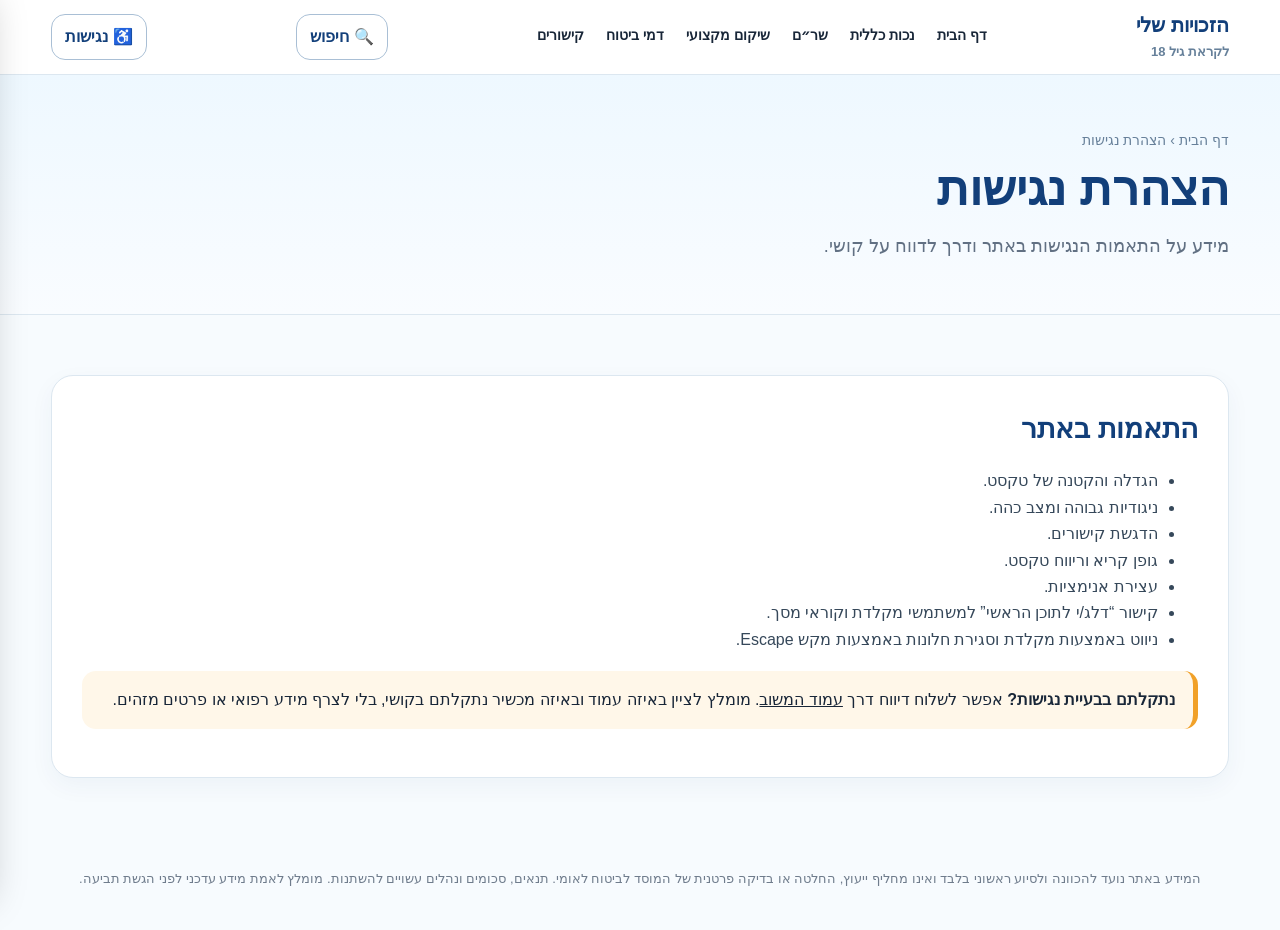
==== commit ab47fe93: "Remove feedback links from main site" ====
--- a/accessibility.html
+++ b/accessibility.html
@@ -1,7 +1,7 @@
 <!doctype html><html lang="he" dir="rtl"><head><meta charset="utf-8"><meta name="viewport" content="width=device-width,initial-scale=1"><title>הצהרת נגישות – הזכויות שלי</title><link rel="stylesheet" href="styles.css"></head><body>
 <div id="search-overlay" class="search-overlay" aria-hidden="true"></div><section id="search-modal" class="search-modal" role="dialog" aria-modal="true" aria-hidden="true" aria-labelledby="search-title"><div class="search-head"><h2 id="search-title">חיפוש באתר</h2><button id="search-close" class="search-close" type="button" aria-label="סגירת חיפוש">×</button></div><div class="search-box"><input id="site-search-input" type="search" placeholder="לדוגמה: אי־כושר, שר״ם, עצמאי, גיוס, 20% נכות" autocomplete="off" aria-label="חיפוש באתר"></div><div class="search-help">החיפוש מתבצע בכל עמודי האתר ומציג תוצאות מיידית.</div><div id="search-count" class="search-count"></div><div id="search-results" class="search-results" aria-live="polite"></div></section>
 <a class="skip-link" href="#main">דלג/י לתוכן הראשי</a><div id="a11y-overlay" class="a11y-overlay" aria-hidden="true"></div><aside id="a11y-panel" class="a11y-panel" aria-hidden="true" aria-labelledby="a11y-title"><div class="a11y-head"><h2 id="a11y-title">אפשרויות נגישות</h2><button id="a11y-close" class="a11y-close" type="button" aria-label="סגירת תפריט נגישות">×</button></div><p class="a11y-intro">אפשר להתאים את תצוגת האתר לצרכים שלך. ההעדפות נשמרות במכשיר.</p><div class="a11y-grid"><button id="font-plus" class="a11y-action" type="button"><span>א+</span>הגדלת טקסט</button><button id="font-minus" class="a11y-action" type="button"><span>א−</span>הקטנת טקסט</button><button class="a11y-action" type="button" data-a11y-toggle="contrast" aria-pressed="false"><span>◐</span>ניגודיות גבוהה</button><button class="a11y-action" type="button" data-a11y-toggle="dark" aria-pressed="false"><span>☾</span>מצב כהה</button><button class="a11y-action" type="button" data-a11y-toggle="links" aria-pressed="false"><span>🔗</span>הדגשת קישורים</button><button class="a11y-action" type="button" data-a11y-toggle="readable" aria-pressed="false"><span>אא</span>גופן קריא</button><button class="a11y-action" type="button" data-a11y-toggle="spacing" aria-pressed="false"><span>↔</span>ריווח טקסט</button><button class="a11y-action" type="button" data-a11y-toggle="motion" aria-pressed="false"><span>Ⅱ</span>עצירת אנימציות</button></div><button id="a11y-reset" class="a11y-reset" type="button">איפוס הגדרות נגישות</button><a class="a11y-statement" href="accessibility.html">הצהרת נגישות</a><div class="a11y-note">הכלים מסייעים בהתאמת התצוגה. נגישות מלאה תלויה גם במבנה האתר, ניווט מקלדת, קוראי מסך ותוכן חלופי.</div></aside>
-<header><div class="container nav"><a class="brand" href="index.html">הזכויות שלי<br><small>לקראת גיל 18</small></a><nav class="menu"><a href="index.html">דף הבית</a><a href="disability.html">נכות כללית</a><a href="special-services.html">שר״ם</a><a href="vocational-rehab.html">שיקום מקצועי</a><a href="insurance.html">דמי ביטוח</a><a href="links.html">קישורים</a></nav><a href="feedback.html" class="feedback-nav">💬 משוב</a><button class="search-trigger" type="button" data-search-trigger aria-haspopup="dialog" aria-controls="search-modal">🔍 חיפוש</button><button class="mobile-menu-trigger" type="button" data-mobile-menu-trigger aria-expanded="false" aria-controls="mobile-menu">☰ תפריט</button><button id="a11y-trigger" class="access" type="button" aria-haspopup="dialog" aria-expanded="false" aria-controls="a11y-panel">♿ נגישות</button></div></header>
-<div id="mobile-menu" class="mobile-menu" aria-hidden="true"><a href="index.html">דף הבית</a><a href="disability.html">נכות כללית</a><a href="special-services.html">שירותים מיוחדים (שר״ם)</a><a href="vocational-rehab.html">שיקום מקצועי</a><a href="insurance.html">דמי ביטוח</a><a href="links.html">קישורים וכלי עזר</a><a href="feedback.html">💬 משוב</a><button type="button" data-mobile-search>🔍 חיפוש באתר</button></div>
+<header><div class="container nav"><a class="brand" href="index.html">הזכויות שלי<br><small>לקראת גיל 18</small></a><nav class="menu"><a href="index.html">דף הבית</a><a href="disability.html">נכות כללית</a><a href="special-services.html">שר״ם</a><a href="vocational-rehab.html">שיקום מקצועי</a><a href="insurance.html">דמי ביטוח</a><a href="links.html">קישורים</a></nav><button class="search-trigger" type="button" data-search-trigger aria-haspopup="dialog" aria-controls="search-modal">🔍 חיפוש</button><button class="mobile-menu-trigger" type="button" data-mobile-menu-trigger aria-expanded="false" aria-controls="mobile-menu">☰ תפריט</button><button id="a11y-trigger" class="access" type="button" aria-haspopup="dialog" aria-expanded="false" aria-controls="a11y-panel">♿ נגישות</button></div></header>
+<div id="mobile-menu" class="mobile-menu" aria-hidden="true"><a href="index.html">דף הבית</a><a href="disability.html">נכות כללית</a><a href="special-services.html">שירותים מיוחדים (שר״ם)</a><a href="vocational-rehab.html">שיקום מקצועי</a><a href="insurance.html">דמי ביטוח</a><a href="links.html">קישורים וכלי עזר</a><button type="button" data-mobile-search>🔍 חיפוש באתר</button></div>
 <main id="main"><section class="page-hero"><div class="container"><div class="breadcrumb"><a href="index.html">דף הבית</a> › הצהרת נגישות</div><h1>הצהרת נגישות</h1><p>מידע על התאמות הנגישות באתר ודרך לדווח על קושי.</p></div></section><section class="section"><div class="container"><article class="content"><h2>התאמות באתר</h2><ul><li>הגדלה והקטנה של טקסט.</li><li>ניגודיות גבוהה ומצב כהה.</li><li>הדגשת קישורים.</li><li>גופן קריא וריווח טקסט.</li><li>עצירת אנימציות.</li><li>קישור “דלג/י לתוכן הראשי” למשתמשי מקלדת וקוראי מסך.</li><li>ניווט באמצעות מקלדת וסגירת חלונות באמצעות מקש Escape.</li></ul><div class="warning callout"><b>נתקלתם בבעיית נגישות?</b> אפשר לשלוח דיווח דרך <a href="feedback.html"><u>עמוד המשוב</u></a>. מומלץ לציין באיזה עמוד ובאיזה מכשיר נתקלתם בקושי, בלי לצרף מידע רפואי או פרטים מזהים.</div></article></div></section></main>
-<footer><div class="container">המידע באתר נועד להכוונה ולסיוע ראשוני בלבד ואינו מחליף ייעוץ, החלטה או בדיקה פרטנית של המוסד לביטוח לאומי. תנאים, סכומים ונהלים עשויים להשתנות. מומלץ לאמת מידע עדכני לפני הגשת תביעה.</div></footer><script src="search-index.js"></script><script src="script.js"></script><a class="feedback-fab" href="feedback.html" aria-label="שליחת משוב">💬 משוב</a></body></html>+<footer><div class="container">המידע באתר נועד להכוונה ולסיוע ראשוני בלבד ואינו מחליף ייעוץ, החלטה או בדיקה פרטנית של המוסד לביטוח לאומי. תנאים, סכומים ונהלים עשויים להשתנות. מומלץ לאמת מידע עדכני לפני הגשת תביעה.</div></footer><script src="search-index.js"></script><script src="script.js"></script></body></html>
